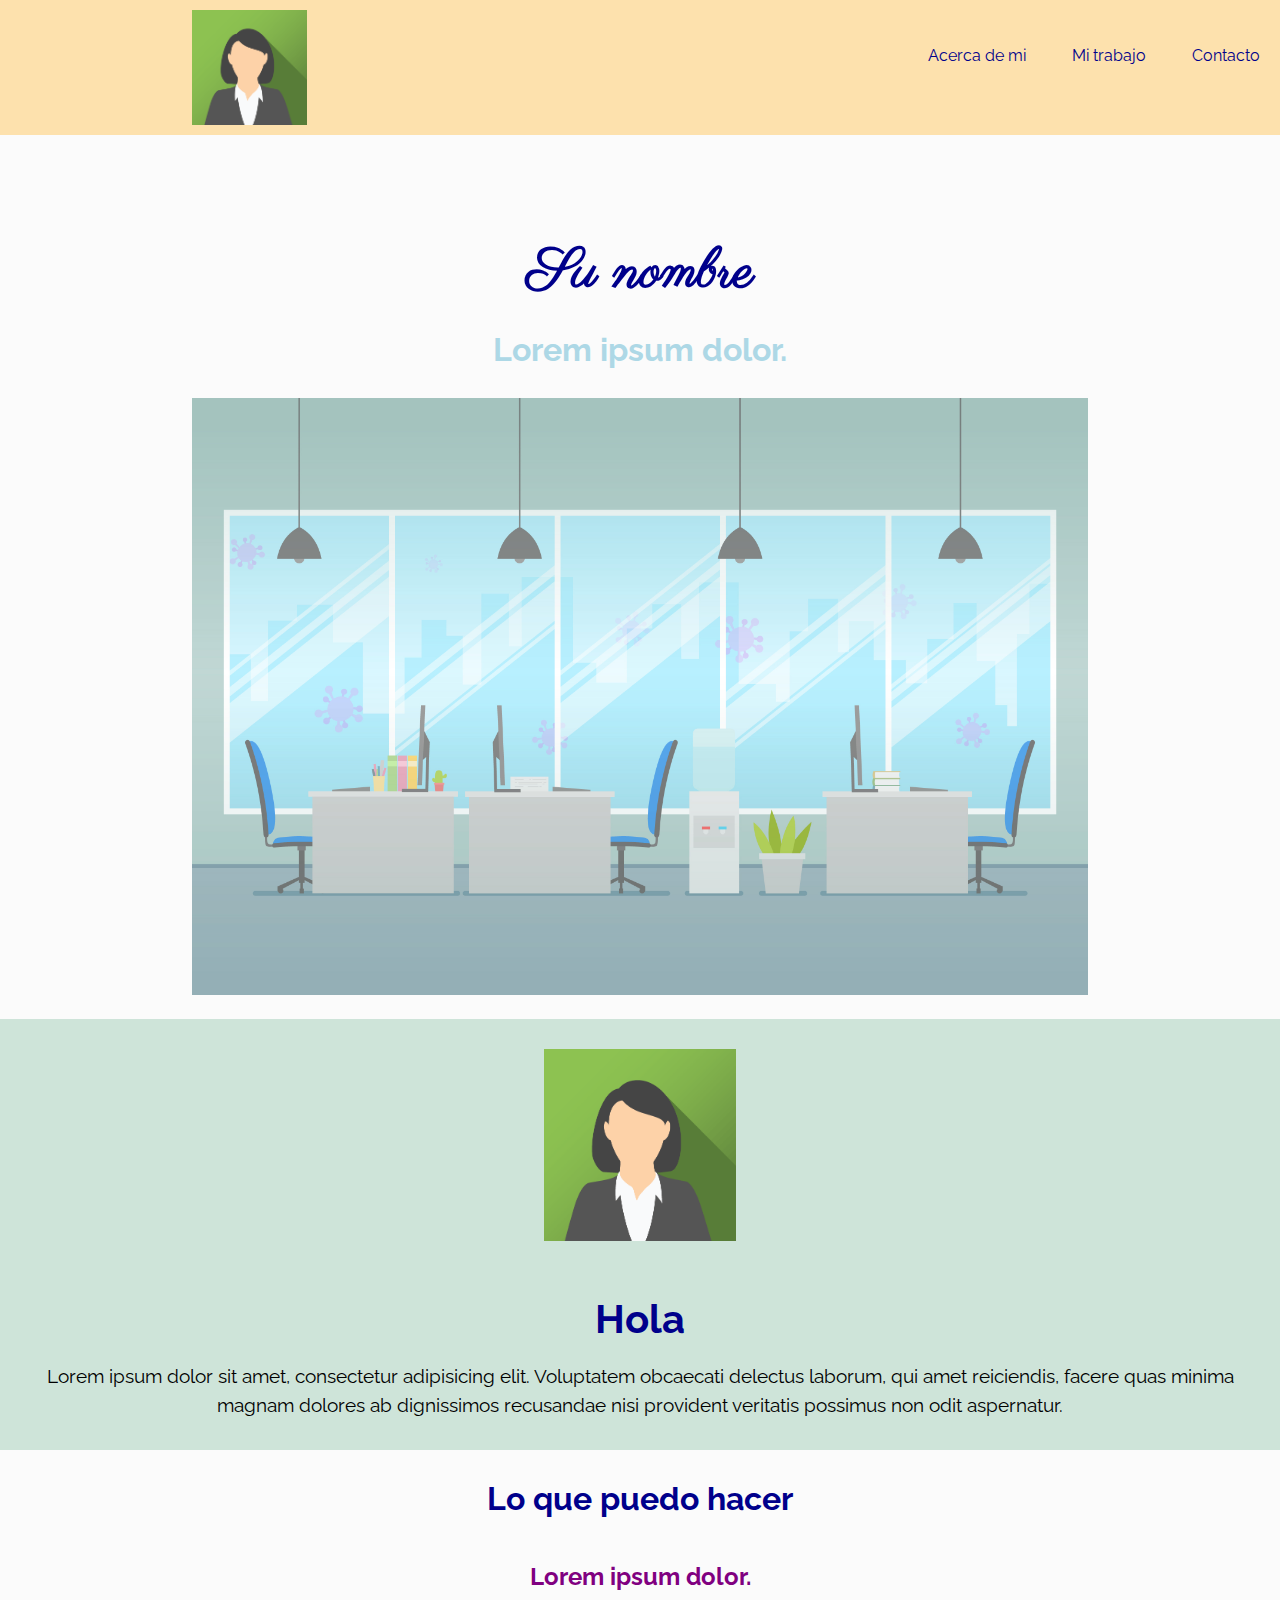
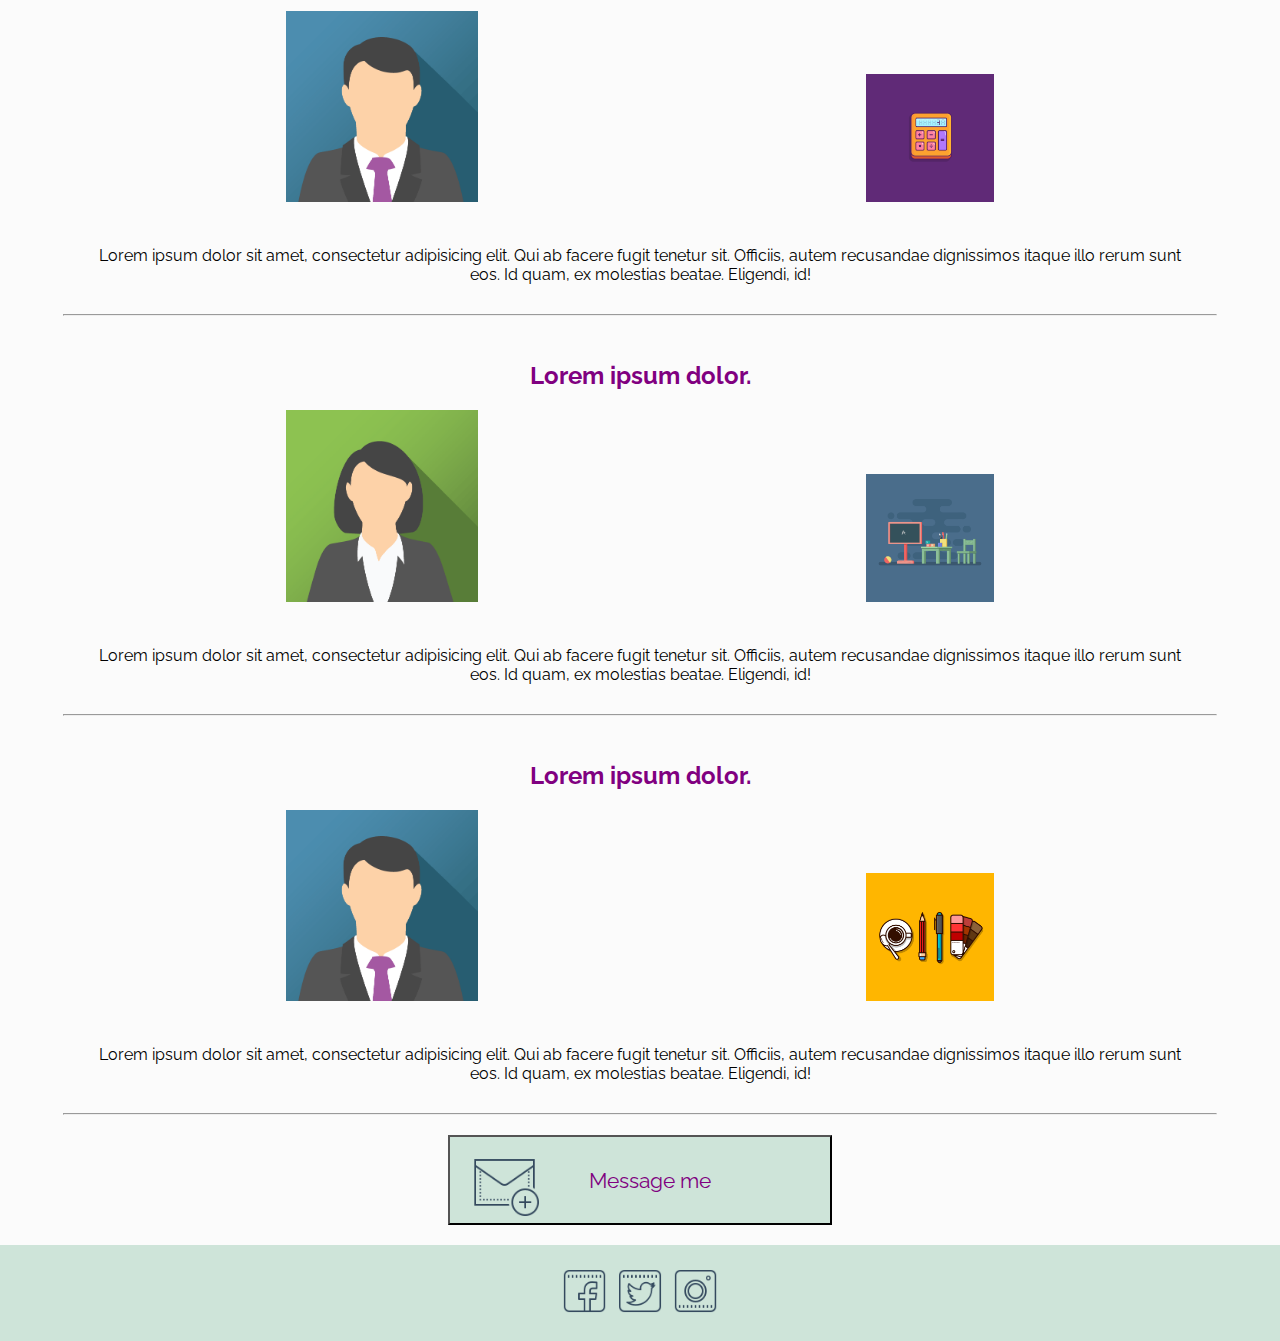
==== index.html @ a90823ae "Primer commit" ====
<!DOCTYPE html>
<html lang="en">
<head>
	<meta charset="UTF-8">
	<title>Anallely - Acerca de mi</title>
	<meta name="viewport" content="width=device-width, initial-scale=1.0">
	<link rel="stylesheet" href="css/styles.css">
	<link rel="stylesheet" href="css/mediaqueries.css">
	<link rel="shortcut icon" href="img/lisa.png">
	<!-- Google Fonts -->
	<link href="https://fonts.googleapis.com/css2?family=Raleway&display=swap" rel="stylesheet">
	<link href="https://fonts.googleapis.com/css2?family=Parisienne&display=swap" rel="stylesheet">
</head>
<body>
	<header id="header">
		<nav>
			<img src="img/avatarmujer.png" alt="">
			<ul>
				<li><a href="index.html">Acerca de mi</a></li>
				<li><a href="trabajo.html">Mi trabajo</a></li>
				<li><a href="contacto.html">Contacto</a></li>
			</ul>
		</nav>
		<h1>Su nombre </h1>
		<h2>Lorem ipsum dolor.</h2>
		<img src="img/oficina.jpg" alt="">
	</header>
	<main>
		<section class="hola">
			<img src="img/avatarmujer.png" alt="">
			<h2>Hola</h2>
			<p>Lorem ipsum dolor sit amet, consectetur adipisicing elit. Voluptatem obcaecati delectus laborum, qui amet reiciendis, facere quas minima magnam dolores ab dignissimos recusandae nisi provident veritatis possimus non odit aspernatur.</p>
		</section>
		<h2 class="hacer">Lo que puedo hacer</h2>
		<section class="habilidades">
			<h3>Lorem ipsum dolor.</h3>
			<img class="img_normal" src="img/avatarhombre.png" alt="">
			<img class="img_pequeña" src="img/png/day37-calculator.png" alt="">
			<p>Lorem ipsum dolor sit amet, consectetur adipisicing elit. Qui ab facere fugit tenetur sit. Officiis, autem recusandae dignissimos itaque illo rerum sunt eos. Id quam, ex molestias beatae. Eligendi, id!</p>
			<hr>
		</section>
		<section class="habilidades">
			<h3>Lorem ipsum dolor.</h3>
			<img class="img_normal" src="img/avatarmujer.png" alt="">
			<img class="img_pequeña" src="img/png/day11-blackboard.png" alt="">
			<p>Lorem ipsum dolor sit amet, consectetur adipisicing elit. Qui ab facere fugit tenetur sit. Officiis, autem recusandae dignissimos itaque illo rerum sunt eos. Id quam, ex molestias beatae. Eligendi, id!</p>
			<hr>
		</section>
		<section class="habilidades">
			<h3>Lorem ipsum dolor.</h3>
			<img class="img_normal" src="img/avatarhombre.png" alt="">
			<img class="img_pequeña" src="img/png/day71-designer-tool-essential.png" alt="">
			<p>Lorem ipsum dolor sit amet, consectetur adipisicing elit. Qui ab facere fugit tenetur sit. Officiis, autem recusandae dignissimos itaque illo rerum sunt eos. Id quam, ex molestias beatae. Eligendi, id!</p>
			<hr>

		</section>

	</main>
	<footer>
		<a href="#header">
			<button>
				<img src="img/mensaje.png" alt="">
				<p>Message me</p>
			</button>
		</a>
		<section class="redes">
			<a href=""><img src="img/facebook.png" alt=""></a>
			<a href=""><img src="img/twitter.png" alt=""></a>
			<a href=""><img src="img/insta.png" alt=""></a>
		</section>
	</footer>
</body>
</html>
---- css/styles.css ----
*{
	padding: 0;
	margin: 0;
	box-sizing: border-box;
}

html{
	font-size: 100%;
}

body{
	background-color:rgba(242,242,242,.3);
	font-family: 'Raleway', sans-serif;

}
nav{
	background-color: rgba(255,200,95,.5);
	text-align: right;
	position: relative;
	height: 20vh;
	padding: 20px;
}

nav img{
	height: 15vh;
	position: absolute;
	left: 20px;
}

nav ul{
	display: inline-block;
	list-style-type: none;
}

nav a{
	text-decoration: none;
	font-size: 1.2rem;
	font-family: 'Raleway', sans-serif;
	color: darkblue;
	margin-bottom: 8px;
	display: inline-block;
}
header h1{
	font-family: 'Parisienne', cursive;
	color: darkblue;
	font-size: 2.5rem;
	text-align: center;
	margin-top: 20px;
}

header h2{
	font-family: 'Raleway', sans-serif;
	text-align: center;
	color: lightblue;

}

header>img{
	width: 70vw;
	margin: 30px 0 20px;
}

header{
	text-align: center;
}

.hola{
	text-align: center;
	background-color: rgba(162,205,183,.5);
	padding: 30px;
}

.hola img{
	width: 30vw;
	margin-bottom: 30px;
}

.hola h2, p{
	font-family: 'Raleway', sans-serif;
	color: darkblue;
}

p{
	color: black;
}

.img_normal{
	width: 25vw;
	margin-right: 30vw;
	margin-bottom: 20px;
	margin-top: 20px;
}

.img_pequeña{
	width: 15vw;
	margin-bottom: 20px;
	margin-top: 20px;
}

.habilidades{
	padding: 5vh 7vh 0;
	text-align: center;
}

.hacer{
	font-size: 2rem;
	font-family: 'Raleway', sans-serif;
	text-align: center;
	color: darkblue;
	margin: 30px 0 0px;
}

.habilidades h3{
	font-size: 1.5rem;
	font-family: 'Raleway', sans-serif;
	text-align: center;
	color: purple;
}

.habilidades p{
	padding: 20px 30px 30px;
}

footer{
	text-align: center;	
}

button{
	background-color: rgba(162,205,183,.5);
	width: 70%;
	height: 10vh;
	display: block;
	margin: auto;
	position: relative;
	margin-bottom: 20px;
	margin-top: 20px;
}

button img{
	height: 7vh;
	position: absolute;
	left: 20px;
	top: 10px;
}
button p{
	display: inline-block;
	padding-left: 20px;
	font-size: 1.3rem;
	color: purple;
}

.redes{
	background-color: rgba(162,205,183,.5);
	padding: 20px;
}

.redes img{
	width: 11vw;
}

/*Para cortar la imagen*/
.trabajo header{
	height: 60vh;
	overflow: hidden;
}

/*Section cards*/
.cards{
	padding-top: 10vh;
	padding-bottom: 10vh;
	text-align: center;
}

/*Tarjeta*/
.perfilcard{
	width: 60vw;
	border-style: solid;
	border-width: thin;
	/*sombras*/
	-webkit-box-shadow: 0px 0px 23px -2px rgba(0,0,0,0.75);
	-moz-box-shadow: 0px 0px 23px -2px rgba(0,0,0,0.75);
	box-shadow: 0px 0px 23px -2px rgba(0,0,0,0.75);
	/*color de fondo*/
	background-color: rgba(162,205,183,.5);
	text-align: center;
	margin: auto;
	display: inline-block;
	margin-bottom: 30px;
}


.perfilcard img{
	width: 100%;
}

.container{
	padding: 20px;
}

.perfilcard h4{
	font-size: 1.8rem;
	font-family: 'Raleway', sans-serif;
	margin-bottom: 10px;
	color: darkblue;
}

.perfilcard h5{
	font-size: 1.2rem;
	font-weight: lighter;
	margin-bottom: 8px;
}

.perfilcard h6{
	font-size: 1rem;
}

.iconos{
	background-color: rgba(53,112,133,1);
	padding: 3vw;
}

.iconos i{
	color: rgba(162,205,183,1);
	padding: 0 1.5vw;
}

.escondida, .escondida li{
	display: block;
	text-decoration: none;
	font-size: 1.2rem;
	font-family: 'Raleway', sans-serif;
	color: darkblue;
}

.escondida{
	position: absolute;
	right: 120px;
	top: 80px;
	background-color: rgba(162,205,183,1);
	display: none;
}

.escondida li{
	padding-right: 10px;
	padding-bottom: 5px;
}

.escondida li:hover{
	background-color: rgba(162,205,183,.5);
}

.trabajo:hover .escondida{
	display: block;
}

.escondida li:hover{
	background-color: rgba(255,200,95,.5);
	
}

/*form*/

.contacto{
	text-align: center;
}

form{
	margin: 20px 10vw;
	padding: 30px 50px;
	text-align: left;
	background-color: rgba(162,205,183,.3);
}

label{
	display: block;
	font-size: 1.3rem;
	padding-bottom: 10px;
}

input{
	margin-bottom: 20px;
	width: 60%;
	height: 40px;
	font-size: 1rem;
	padding: 0 5px;
	color: darkblue;
}

textarea{
	width: 100%;
	padding: 10px;
	margin-bottom: 10px;
}
---- css/mediaqueries.css ----
/*// Extra small devices (portrait phones, less than 576px)*/
/*// No media query for `xs` since this is the default in Bootstrap*/

@media (min-width: 550px) { 
	nav{
		height: 30vh;
	}
	nav img{
		height: 18vh;
	}
	nav a{
		font-size: 1rem;
		margin-bottom: 5px;
	}
	button{
		height: 10vh;
		width: 45%;
	}
	button img{
		height: 8vh;
	}
	.redes img{
		width: 9vw;
	}
}

/*// Small devices (landscape phones, 576px and up)*/
@media (min-width: 576px) { 
	nav{
		height: 25vh;
	}
	nav img{
		height: 18vh;
	}
	nav a{
		font-size: 1rem;
		margin-bottom: 5px;
	}
	.img_normal{
		width: 25vw;
	}

	.img_pequeña{
		width: 15vw;
	}
	.redes img{
		width: 7vw;
	}
	button{
		width: 40%;
		height: 
	}
	/*Para cortar la imagen*/
	.trabajo header{
		height: 90vh;
		overflow: hidden;
	}

	.perfilcard{
		width: 30vw;
		margin: 30px;
	}

	.perfilcard h5{
		display: none;
	}

	.iconos i{
		padding: 5px;
	}
}

/*// Medium devices (tablets, 768px and up)*/
@media (min-width: 768px) { 
	nav{
		height: 15vw;
		padding-right: 15%;
	}
	nav img{
		height: 80%;
		position: absolute;
		left: 15%;
	}
	header h1{
		margin-top: 100px;
		margin-bottom: 20px;
	}
	.img_normal{
		width: 20vw;
	}

	.img_pequeña{
		width: 15vw;
	}
	.redes img{
		width: 4vw;
	}
	button{
		width: 50vw;
		height: 10vh;
	}
	button img{
		height: 80%;
	}
	/*Para cortar la imagen*/
	.trabajo header{
		height: 100vh;
		overflow: hidden;
	}
	.perfilcard{
		width: 20vw;
		margin: 30px;
	}
	.perfilcard h4{
		font-size: 1.4rem;
	}

	.perfilcard h5{
		display: none;
	}

	.iconos{
		padding: 3vw 5px;
	}

	.iconos i{
		padding: 0px;
	}
}

/*// Large devices (desktops, 992px and up)*/
@media (min-width: 992px) { 
	nav{
		height: 12vh;
		padding-right: 15%;
	}
	nav img{
		height: 80%;
		position: absolute;
		left: 15%;
	}
	nav li{
		display: inline-block;
		padding-left: 40px;
		padding-top: 30px;
	}
	header h1{
		font-size: 3.5rem;
	}
	header h2{
		font-size: 2rem;
	}
	.hola img{
		width: 15vw;
	}
	.hola h2{
		font-size: 2.5rem;
		margin: 20px;
	}
	.hola p{
		line-height: 1.5;
		font-size: 1.2rem;
	}
	button{
		width: 30vw;
	}
	.img_normal{
		width: 15vw;
	}

	.img_pequeña{
		width: 10vw;
	}
	.habilidades h2{
		font-size: 3rem;
		font-family: 'Raleway', sans-serif;
		text-align: center;
	}

	.perfilcard{
		width: 15vw;
		margin: 30px;
	}

	.perfilcard h5{
		display: none;
	}

	.iconos i{
		padding: 5px;
	}

	.iconos{
		padding: 1.5vw 5px;
	}

}

/*// Extra large devices (large desktops, 1200px and up)*/
@media (min-width: 1200px) { 
	nav{
		height: 15vh;
		padding-right: 15%;
		padding: 10px 20px;
		font-size: 1.4rem;
	}
	nav img{
		height: 85%;
		position: absolute;
		left: 15%;
	}
}
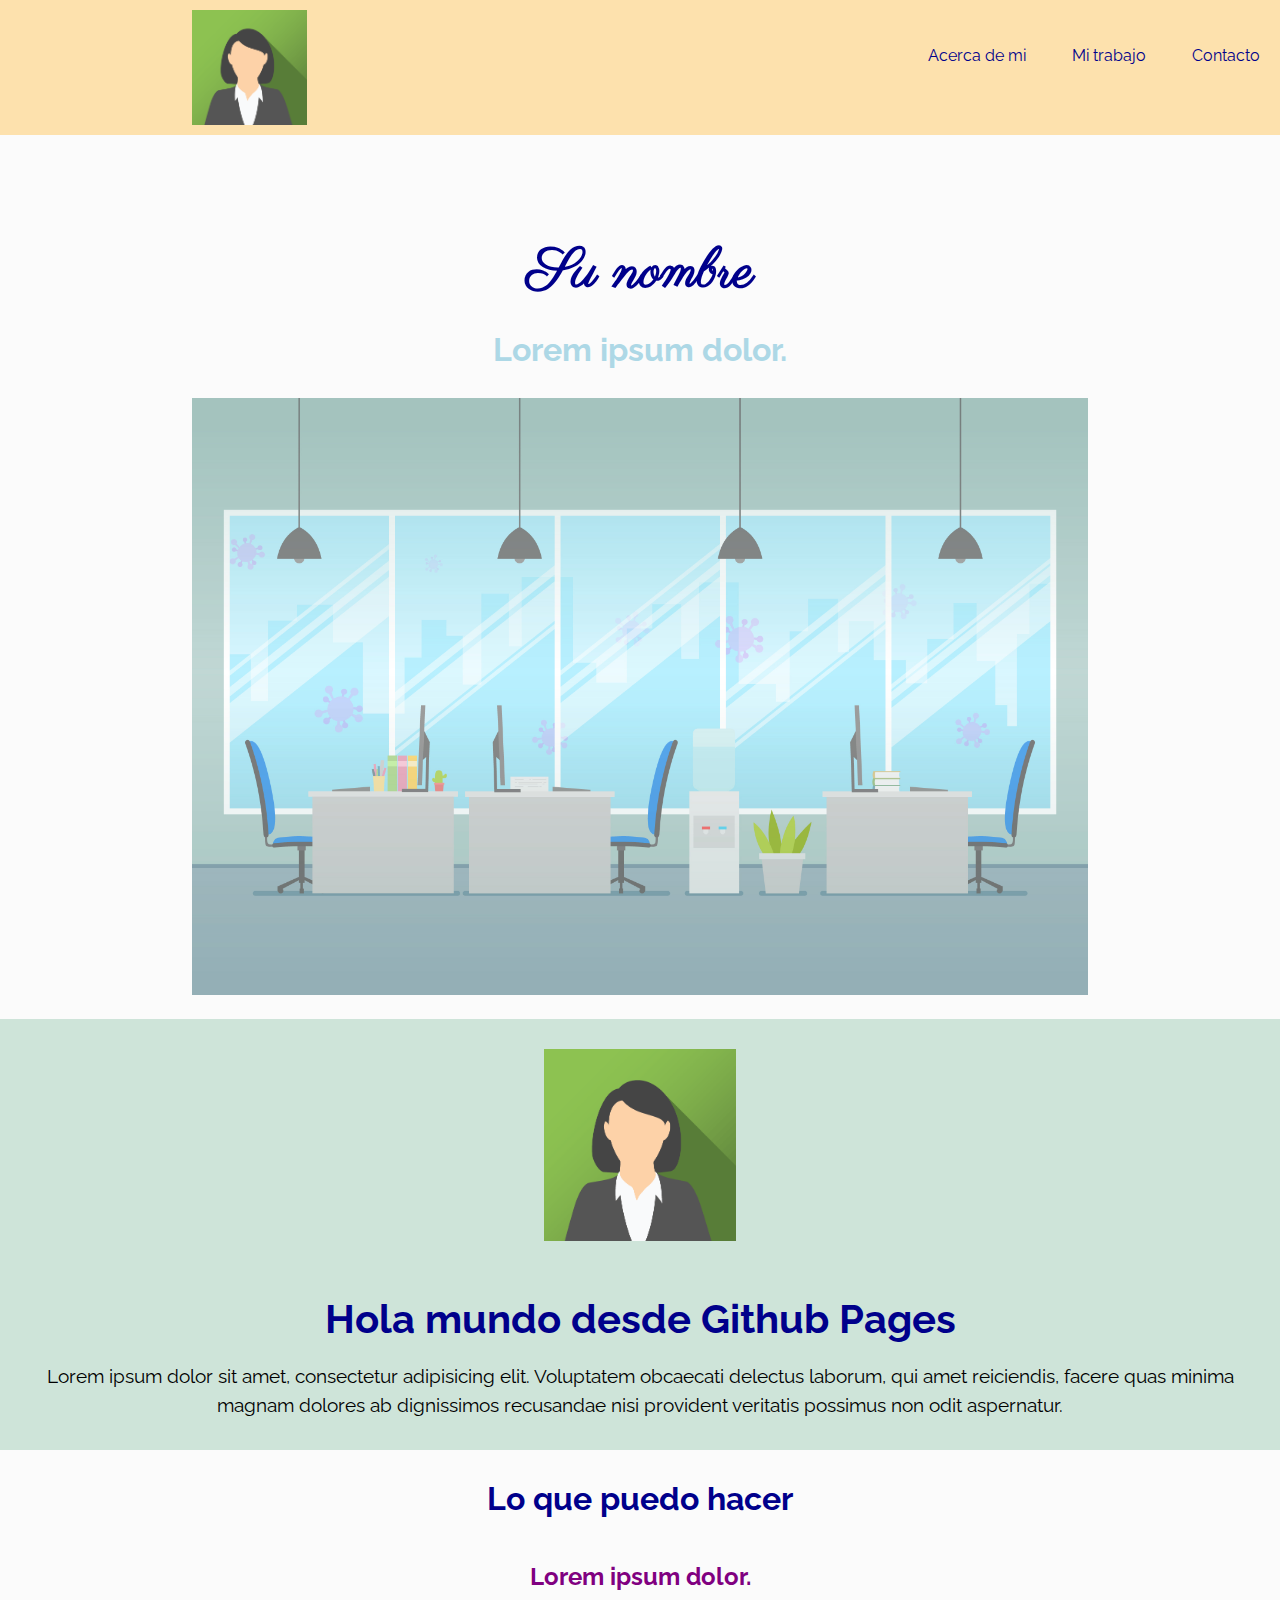
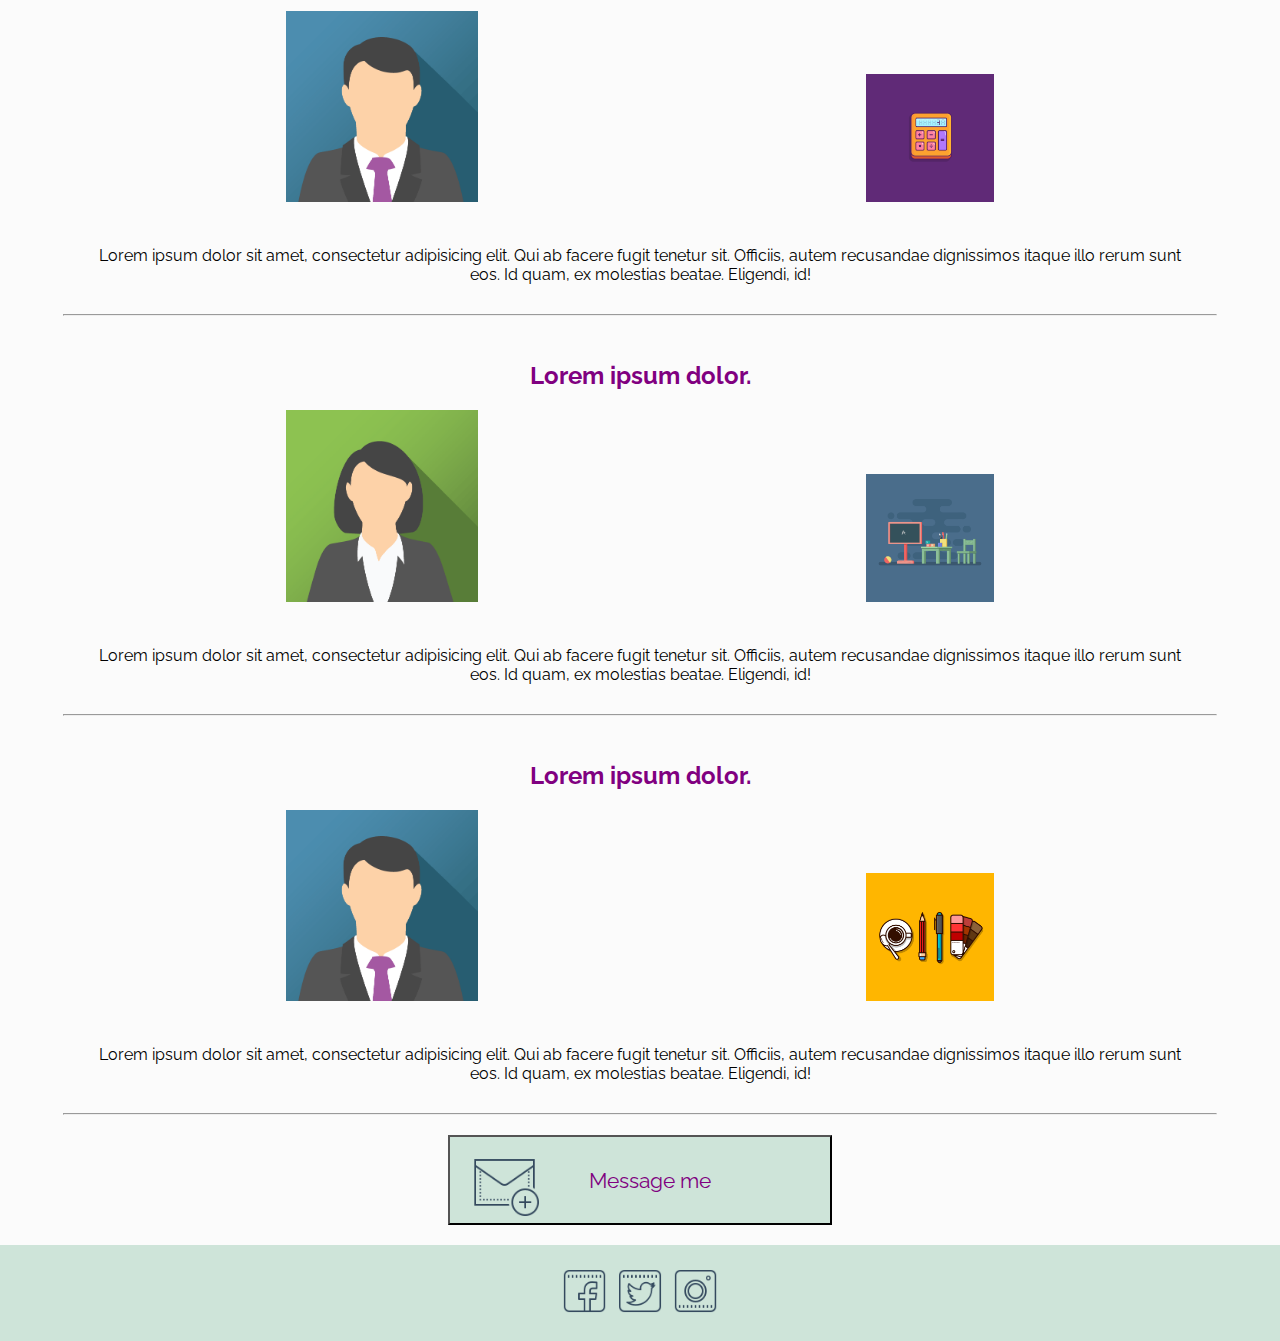
==== commit 3dff4a7e: "segundo commit" ====
--- a/index.html
+++ b/index.html
@@ -28,7 +28,7 @@
 	<main>
 		<section class="hola">
 			<img src="img/avatarmujer.png" alt="">
-			<h2>Hola</h2>
+			<h2>Hola mundo desde Github Pages</h2>
 			<p>Lorem ipsum dolor sit amet, consectetur adipisicing elit. Voluptatem obcaecati delectus laborum, qui amet reiciendis, facere quas minima magnam dolores ab dignissimos recusandae nisi provident veritatis possimus non odit aspernatur.</p>
 		</section>
 		<h2 class="hacer">Lo que puedo hacer</h2>
